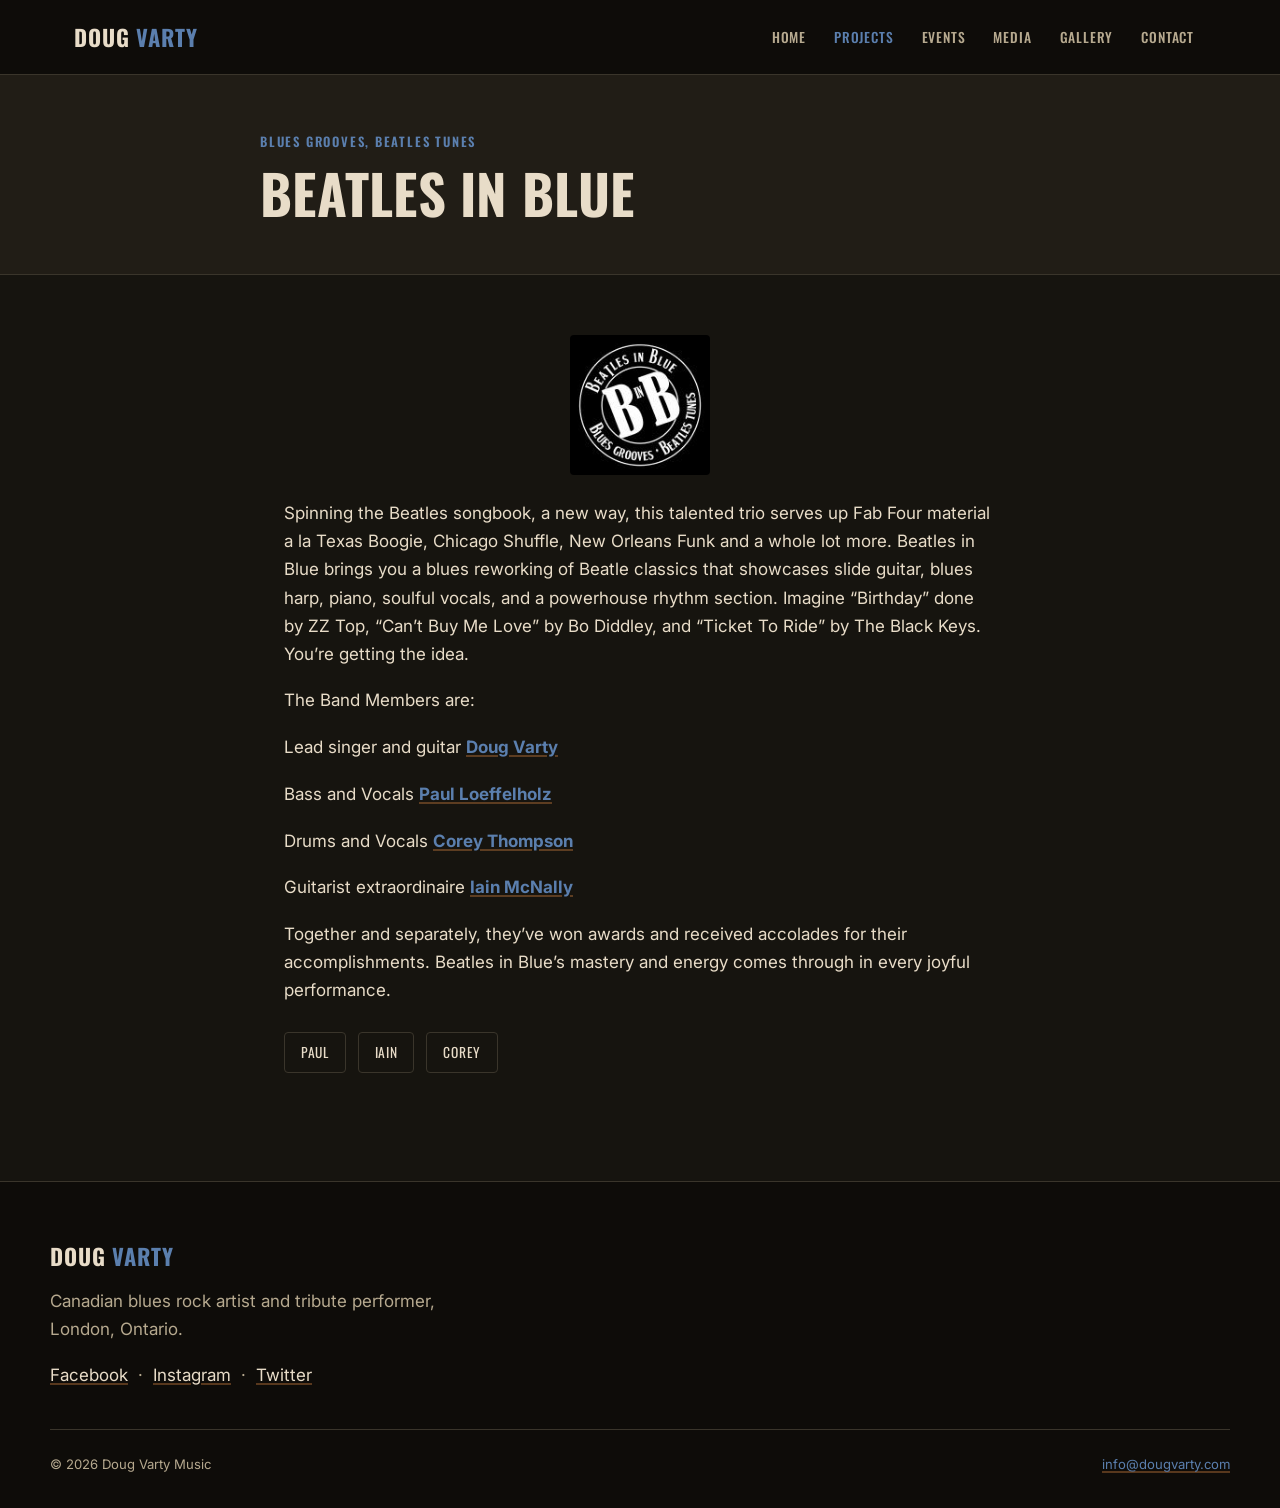
==== beatles-in-blue/index.html @ 25e338f5 "Initial site" ====
<!DOCTYPE html>
<html lang="en">
<head>
<meta charset="UTF-8">
<meta name="viewport" content="width=device-width, initial-scale=1.0">
<title>Beatles in Blue — Doug Varty</title>
<meta name="description" content="A blues reworking of Beatles classics — slide guitar, blues harp, and a powerhouse rhythm section.">
<link rel="stylesheet" href="/css/style.css">

</head>
<body class="theme-bib">
<a class="skip-link" href="#main">Skip to content</a>
<header class="site-header">
  <div class="site-header__inner">
    <a class="wordmark" href="/">Doug <span class="accent">Varty</span></a>
    <button class="nav-toggle" aria-expanded="false" aria-controls="main-nav" onclick="document.getElementById('main-nav').classList.toggle('is-open'); this.setAttribute('aria-expanded', this.getAttribute('aria-expanded')==='true'?'false':'true');">Menu ☰</button>
    <nav class="main-nav" id="main-nav">
      <a href="/" class="">Home</a>
      <a href="/projects/" class="is-active">Projects</a>
      <a href="/events/" class="">Events</a>
      <a href="/media/" class="">Media</a>
      <a href="/gallery/" class="">Gallery</a>
      <a href="/contact/" class="">Contact</a>
    </nav>
  </div>
</header>
<main id="main">

<div class="page-header">
  <div class="page-header__inner">
    <span class="eyebrow">Blues Grooves, Beatles Tunes</span>
    <h1>Beatles in Blue</h1>
  </div>
</div>
<article class="prose">
  <img src="/images/BIB_emblem7.jpg" alt="Beatles in Blue logo" style="max-height:140px;">
  <p>Spinning the Beatles songbook, a new way, this talented trio serves up Fab Four material a la Texas Boogie, Chicago Shuffle, New Orleans Funk and a whole lot more.
Beatles in Blue brings you a blues reworking of Beatle classics that showcases slide guitar, blues harp, piano, soulful vocals, and a powerhouse rhythm section.
Imagine “Birthday” done by ZZ Top, “Can’t Buy Me Love” by Bo Diddley, and “Ticket To Ride” by The Black Keys. You’re getting the idea.</p>
<p>The Band Members are:</p>
<p>Lead singer and guitar <a href="https://dougvarty.com"><strong>Doug Varty</strong></a></p>
<p>Bass and Vocals  <a href="/paul/"><strong>Paul Loeffelholz</strong></a></p>
<p>Drums and Vocals <a href="/corey/"><strong>Corey Thompson</strong></a></p>
<p>Guitarist extraordinaire <a href="/iain/"><strong>Iain McNally</strong></a></p>
<p>Together and separately, they’ve won awards and received accolades for their accomplishments. Beatles in Blue’s mastery and energy comes through in every joyful performance.</p>
  <div class="member-links"><a href="/paul/">Paul</a><a href="/iain/">Iain</a><a href="/corey/">Corey</a></div>
</article>

</main>
<footer class="site-footer">
  <div class="footer__grid">
    <div class="footer__brand">
      <a class="wordmark" href="/">Doug <span class="accent">Varty</span></a>
      <p>Canadian blues rock artist and tribute performer, London, Ontario.</p>
      <p><a href="https://www.facebook.com/DougVartyMusic">Facebook</a> &nbsp;·&nbsp; <a href="https://www.instagram.com/dougvarty/">Instagram</a> &nbsp;·&nbsp; <a href="https://twitter.com/dougvarty">Twitter</a></p>
    </div>
  </div>
  <div class="footer__bottom">
    <span>&copy; 2026 Doug Varty Music</span>
    <span><a href="mailto:info@dougvarty.com">info@dougvarty.com</a></span>
  </div>
</footer>
</body>
</html>
---- css/style.css ----
/* ============================================================
   Doug Varty — design tokens
   Dark, stage-lit, classic blues-rock. Grounded in real high-contrast
   stage photography rather than a generic dark-mode default.
   ============================================================ */

@import url('https://fonts.googleapis.com/css2?family=Oswald:wght@400;500;600;700&family=Inter:ital,wght@0,400;0,500;0,600;1,400&display=swap');

:root {
  --stage:        #16140F;   /* near-black, warm — dim bar/stage floor */
  --stage-deep:   #0E0C09;   /* deepest panels */
  --stage-raised: #211D16;   /* slightly raised surface (cards) */
  --paper:        #E8DCC8;   /* warm off-white text — stage-light spill */
  --muted:        #B6A98F;   /* secondary text */
  --amber:        #C77C3C;   /* spotlight gel — primary accent */
  --amber-deep:   #9E5F28;
  --brick:        #8B1E1E;   /* rare emphasis */
  --hairline:     #3A352B;
  --white:        #FFFFFF;

  /* Beatles in Blue project accent (used only within that page) */
  --bib-navy:     #2B3A52;
  --bib-navy-deep:#1C2738;

  --font-display: 'Oswald', 'Arial Narrow', sans-serif;
  --font-body:    'Inter', -apple-system, sans-serif;

  --max-width: 1180px;
  --radius: 4px;
}

* { box-sizing: border-box; }
html { scroll-behavior: smooth; }

body {
  margin: 0;
  background: var(--stage);
  color: var(--paper);
  font-family: var(--font-body);
  font-size: 17px;
  line-height: 1.65;
  -webkit-font-smoothing: antialiased;
}

img { max-width: 100%; display: block; }

a {
  color: var(--amber);
  text-decoration: underline;
  text-decoration-color: rgba(199, 124, 60, 0.4);
  text-decoration-thickness: 1.5px;
  text-underline-offset: 2px;
}
a:hover { color: #DDA15E; text-decoration-color: currentColor; }

h1, h2, h3, h4 {
  font-family: var(--font-display);
  font-weight: 600;
  text-transform: uppercase;
  letter-spacing: 0.01em;
  line-height: 1.1;
  margin: 0 0 0.5em;
  color: var(--paper);
}
h1 { font-weight: 700; letter-spacing: 0.005em; }

p { margin: 0 0 1.1em; color: var(--paper); }

.container { max-width: var(--max-width); margin: 0 auto; padding: 0 24px; }

.skip-link {
  position: absolute; left: -999px; top: 0;
  background: var(--amber); color: var(--stage); padding: 10px 16px; z-index: 200;
}
.skip-link:focus { left: 12px; top: 12px; }
:focus-visible { outline: 3px solid var(--amber); outline-offset: 2px; }

@media (prefers-reduced-motion: reduce) {
  *, *::before, *::after { animation-duration: 0.001ms !important; transition-duration: 0.001ms !important; }
}

/* ============================================================
   Header / nav
   ============================================================ */

.site-header {
  background: var(--stage-deep);
  border-bottom: 1px solid var(--hairline);
  position: sticky;
  top: 0;
  z-index: 100;
}

.site-header__inner {
  display: flex;
  align-items: center;
  justify-content: space-between;
  padding: 18px 24px;
  max-width: var(--max-width);
  margin: 0 auto;
  gap: 16px;
}

.wordmark {
  font-family: var(--font-display);
  font-weight: 700;
  font-size: 1.4rem;
  text-transform: uppercase;
  letter-spacing: 0.04em;
  color: var(--paper);
  text-decoration: none;
  white-space: nowrap;
}
.wordmark:hover { color: var(--paper); }
.wordmark span.accent { color: var(--amber); }

.main-nav { display: flex; gap: 4px; flex-wrap: wrap; align-items: center; }
.main-nav a {
  font-family: var(--font-display);
  font-weight: 500;
  text-transform: uppercase;
  letter-spacing: 0.06em;
  text-decoration: none;
  color: var(--muted);
  font-size: 0.85rem;
  padding: 8px 12px;
  border-radius: var(--radius);
}
.main-nav a:hover { color: var(--paper); }
.main-nav a.is-active { color: var(--amber); }

.nav-toggle {
  display: none;
  background: none;
  border: 1px solid var(--hairline);
  color: var(--paper);
  border-radius: var(--radius);
  padding: 6px 10px;
  font-size: 1rem;
  cursor: pointer;
}

@media (max-width: 860px) {
  .nav-toggle { display: inline-block; }
  .main-nav { display: none; flex-direction: column; align-items: stretch; width: 100%; padding: 8px 0 4px; }
  .main-nav.is-open { display: flex; }
  .site-header__inner { flex-wrap: wrap; }
}

/* ============================================================
   Hero — spotlight
   ============================================================ */

.hero {
  position: relative;
  min-height: 86vh;
  display: flex;
  align-items: flex-end;
  background: var(--stage-deep);
  overflow: hidden;
  border-bottom: 1px solid var(--hairline);
}

.hero__bg {
  position: absolute;
  inset: 0;
  z-index: 0;
}
.hero__bg img {
  width: 100%; height: 100%; object-fit: cover; object-position: center 20%;
  filter: grayscale(15%) contrast(1.05);
}
.hero__bg::after {
  content: '';
  position: absolute;
  inset: 0;
  background: linear-gradient(180deg, rgba(14,12,9,0.15) 0%, rgba(14,12,9,0.55) 55%, rgba(14,12,9,0.96) 100%);
}

.hero__content {
  position: relative;
  z-index: 1;
  max-width: var(--max-width);
  margin: 0 auto;
  padding: 64px 24px 72px;
  width: 100%;
}

.hero .eyebrow {
  font-family: var(--font-display);
  font-weight: 600;
  text-transform: uppercase;
  letter-spacing: 0.18em;
  font-size: 0.82rem;
  color: var(--amber);
  display: block;
  margin-bottom: 18px;
}

.hero h1 {
  font-size: clamp(3rem, 9vw, 6.5rem);
  margin-bottom: 14px;
  text-shadow: 0 4px 30px rgba(0,0,0,0.6);
}

.hero p.lede {
  font-size: 1.2rem;
  max-width: 560px;
  color: var(--paper);
  margin-bottom: 32px;
}

.hero__cta { display: flex; gap: 14px; flex-wrap: wrap; }

.btn {
  display: inline-block;
  font-family: var(--font-display);
  font-weight: 600;
  text-transform: uppercase;
  letter-spacing: 0.05em;
  font-size: 0.92rem;
  text-decoration: none;
  padding: 14px 28px;
  border-radius: var(--radius);
  border: 1.5px solid var(--amber);
  transition: transform 0.12s ease, background 0.15s ease;
}
.btn:hover { transform: translateY(-2px); }
.btn--primary { background: var(--amber); color: var(--stage); }
.btn--primary:hover { background: #DDA15E; border-color: #DDA15E; }
.btn--ghost { background: transparent; color: var(--paper); border-color: var(--hairline); }
.btn--ghost:hover { border-color: var(--amber); color: var(--amber); }

@media (max-width: 700px) {
  .hero { min-height: 70vh; }
}

/* ============================================================
   Section scaffolding
   ============================================================ */

.section { padding: 72px 24px; }
.section--raised { background: var(--stage-raised); border-top: 1px solid var(--hairline); border-bottom: 1px solid var(--hairline); }

.section__header {
  display: flex; justify-content: space-between; align-items: baseline; flex-wrap: wrap; gap: 12px;
  margin-bottom: 36px; max-width: var(--max-width); margin-left: auto; margin-right: auto;
}
.section__header h2 { font-size: 2rem; margin: 0; }
.section__header .see-all {
  font-family: var(--font-display); font-weight: 500; text-transform: uppercase;
  letter-spacing: 0.05em; font-size: 0.85rem; white-space: nowrap;
}

/* ============================================================
   Project "poster" cards
   ============================================================ */

.poster-grid {
  max-width: var(--max-width); margin: 0 auto;
  display: grid; grid-template-columns: repeat(2, 1fr); gap: 28px;
}
@media (max-width: 760px) { .poster-grid { grid-template-columns: 1fr; } }

.poster-card {
  position: relative;
  background: var(--stage-raised);
  border: 1px solid var(--hairline);
  border-radius: var(--radius);
  overflow: hidden;
  text-decoration: none;
  display: block;
  transition: transform 0.18s ease, border-color 0.18s ease;
}
.poster-card:hover { transform: translateY(-5px); border-color: var(--amber); }

.poster-card__img { aspect-ratio: 4/3; overflow: hidden; background: var(--stage-deep); }
.poster-card__img img { width: 100%; height: 100%; object-fit: cover; }

.poster-card__body { padding: 22px 24px 26px; }
.poster-card__tagline {
  font-family: var(--font-display); font-weight: 500; text-transform: uppercase;
  letter-spacing: 0.08em; font-size: 0.78rem; color: var(--amber); display: block; margin-bottom: 8px;
}
.poster-card__title { font-size: 1.5rem; margin-bottom: 10px; }
.poster-card__blurb { font-size: 0.94rem; color: var(--muted); margin: 0; }

/* Beatles in Blue gets its own navy treatment, scoped to its page only */
.project--bib { --amber: var(--bib-navy); }
.project--bib .poster-card:hover,
body.theme-bib .hero .eyebrow,
body.theme-bib a,
body.theme-bib .btn--primary,
body.theme-bib .main-nav a.is-active { color-scheme: dark; }
body.theme-bib { --amber: #5B7FAE; }
body.theme-bib .hero__bg::after {
  background: linear-gradient(180deg, rgba(28,39,56,0.15) 0%, rgba(28,39,56,0.6) 55%, rgba(14,12,9,0.97) 100%);
}
body.theme-bib .btn--primary { background: #5B7FAE; border-color: #5B7FAE; color: #0E0C09; }
body.theme-bib .btn--primary:hover { background: #7B9BC4; border-color: #7B9BC4; }
body.theme-bib .section--raised { background: #1A2230; border-color: #2B3A52; }

/* ============================================================
   Card grid (bandmates, gallery thumbnails)
   ============================================================ */

.card-grid {
  max-width: var(--max-width); margin: 0 auto;
  display: grid; grid-template-columns: repeat(3, 1fr); gap: 26px;
}
@media (max-width: 920px) { .card-grid { grid-template-columns: repeat(2, 1fr); } }
@media (max-width: 600px) { .card-grid { grid-template-columns: 1fr; } }

.card {
  background: var(--stage-raised);
  border: 1px solid var(--hairline);
  border-radius: var(--radius);
  overflow: hidden;
  text-decoration: none;
  color: var(--paper);
  display: block;
  transition: transform 0.15s ease, border-color 0.15s ease;
}
.card:hover { transform: translateY(-4px); border-color: var(--amber); }
.card__img { aspect-ratio: 1/1; overflow: hidden; background: var(--stage-deep); }
.card__img img { width: 100%; height: 100%; object-fit: cover; }
.card__body { padding: 18px 20px 22px; }
.card__title { font-size: 1.15rem; margin-bottom: 4px; }
.card__role { font-size: 0.85rem; color: var(--muted); font-style: italic; }

/* ============================================================
   Gallery
   ============================================================ */

.gallery-grid {
  max-width: var(--max-width); margin: 0 auto;
  display: grid; grid-template-columns: repeat(4, 1fr); gap: 14px;
}
@media (max-width: 920px) { .gallery-grid { grid-template-columns: repeat(3, 1fr); } }
@media (max-width: 620px) { .gallery-grid { grid-template-columns: repeat(2, 1fr); } }
.gallery-grid figure { margin: 0; aspect-ratio: 1/1; overflow: hidden; border-radius: var(--radius); background: var(--stage-raised); }
.gallery-grid img { width: 100%; height: 100%; object-fit: cover; transition: transform 0.25s ease; }
.gallery-grid a:hover img { transform: scale(1.05); }

/* ============================================================
   Footer
   ============================================================ */

.site-footer { background: var(--stage-deep); padding: 56px 24px 32px; border-top: 1px solid var(--hairline); }
.footer__grid { max-width: var(--max-width); margin: 0 auto; }
.footer__brand p { color: var(--muted); max-width: 420px; margin-top: 12px; }
.footer__brand a { color: var(--paper); }
.footer__bottom {
  max-width: var(--max-width); margin: 40px auto 0; padding-top: 24px;
  border-top: 1px solid var(--hairline); font-size: 0.82rem; color: var(--muted);
  display: flex; justify-content: space-between; flex-wrap: wrap; gap: 8px;
}

/* ============================================================
   Page content (project / page template)
   ============================================================ */

.page-header { background: var(--stage-raised); border-bottom: 1px solid var(--hairline); padding: 56px 24px 44px; }
.page-header__inner { max-width: 760px; margin: 0 auto; }
.page-header .eyebrow {
  font-family: var(--font-display); font-weight: 600; text-transform: uppercase;
  letter-spacing: 0.14em; font-size: 0.8rem; color: var(--amber); display: block; margin-bottom: 10px;
}
.page-header h1 { font-size: clamp(2.2rem, 5vw, 3.4rem); margin-bottom: 8px; }
.page-header .meta { color: var(--muted); font-size: 0.95rem; }

.prose { max-width: 760px; margin: 0 auto; padding: 52px 24px 80px; }
.prose img { border-radius: var(--radius); margin: 8px auto 24px; max-height: 540px; width: auto; max-width: 100%; object-fit: contain; }
.prose figure { margin: 8px 0 28px; }
.prose figcaption { font-size: 0.85rem; color: var(--muted); margin-top: 8px; text-align: center; font-style: italic; }
.prose h2 { margin-top: 1.6em; font-size: 1.5rem; }
.prose h3, .prose h4, .prose h5 { margin-top: 1.4em; font-size: 1.15rem; text-transform: none; letter-spacing: 0; font-family: var(--font-body); font-weight: 700; color: var(--amber); }
.prose ul, .prose ol { padding-left: 1.3em; margin-bottom: 1.1em; }
.prose li { margin-bottom: 0.4em; }
.prose audio { width: 100%; margin: 4px 0 22px; filter: invert(0.9) hue-rotate(180deg); border-radius: var(--radius); }
.prose table { width: 100%; border-collapse: collapse; margin: 1.5em 0; font-size: 0.95rem; }
.prose th, .prose td { border: 1px solid var(--hairline); padding: 10px 14px; text-align: left; }
.prose th { font-family: var(--font-display); text-transform: uppercase; font-size: 0.8rem; letter-spacing: 0.04em; color: var(--amber); }
.prose hr { border: none; border-top: 1px solid var(--hairline); margin: 2.5em 0; }

.empty-note { background: var(--stage-raised); border: 1px dashed var(--hairline); border-radius: var(--radius); padding: 20px; color: var(--muted); font-size: 0.95rem; }

.member-links { display: flex; gap: 12px; flex-wrap: wrap; margin: 28px 0; }
.member-links a {
  font-family: var(--font-display); text-transform: uppercase; letter-spacing: 0.05em; font-size: 0.85rem;
  border: 1px solid var(--hairline); border-radius: var(--radius); padding: 8px 16px; text-decoration: none; color: var(--paper);
}
.member-links a:hover { border-color: var(--amber); color: var(--amber); }
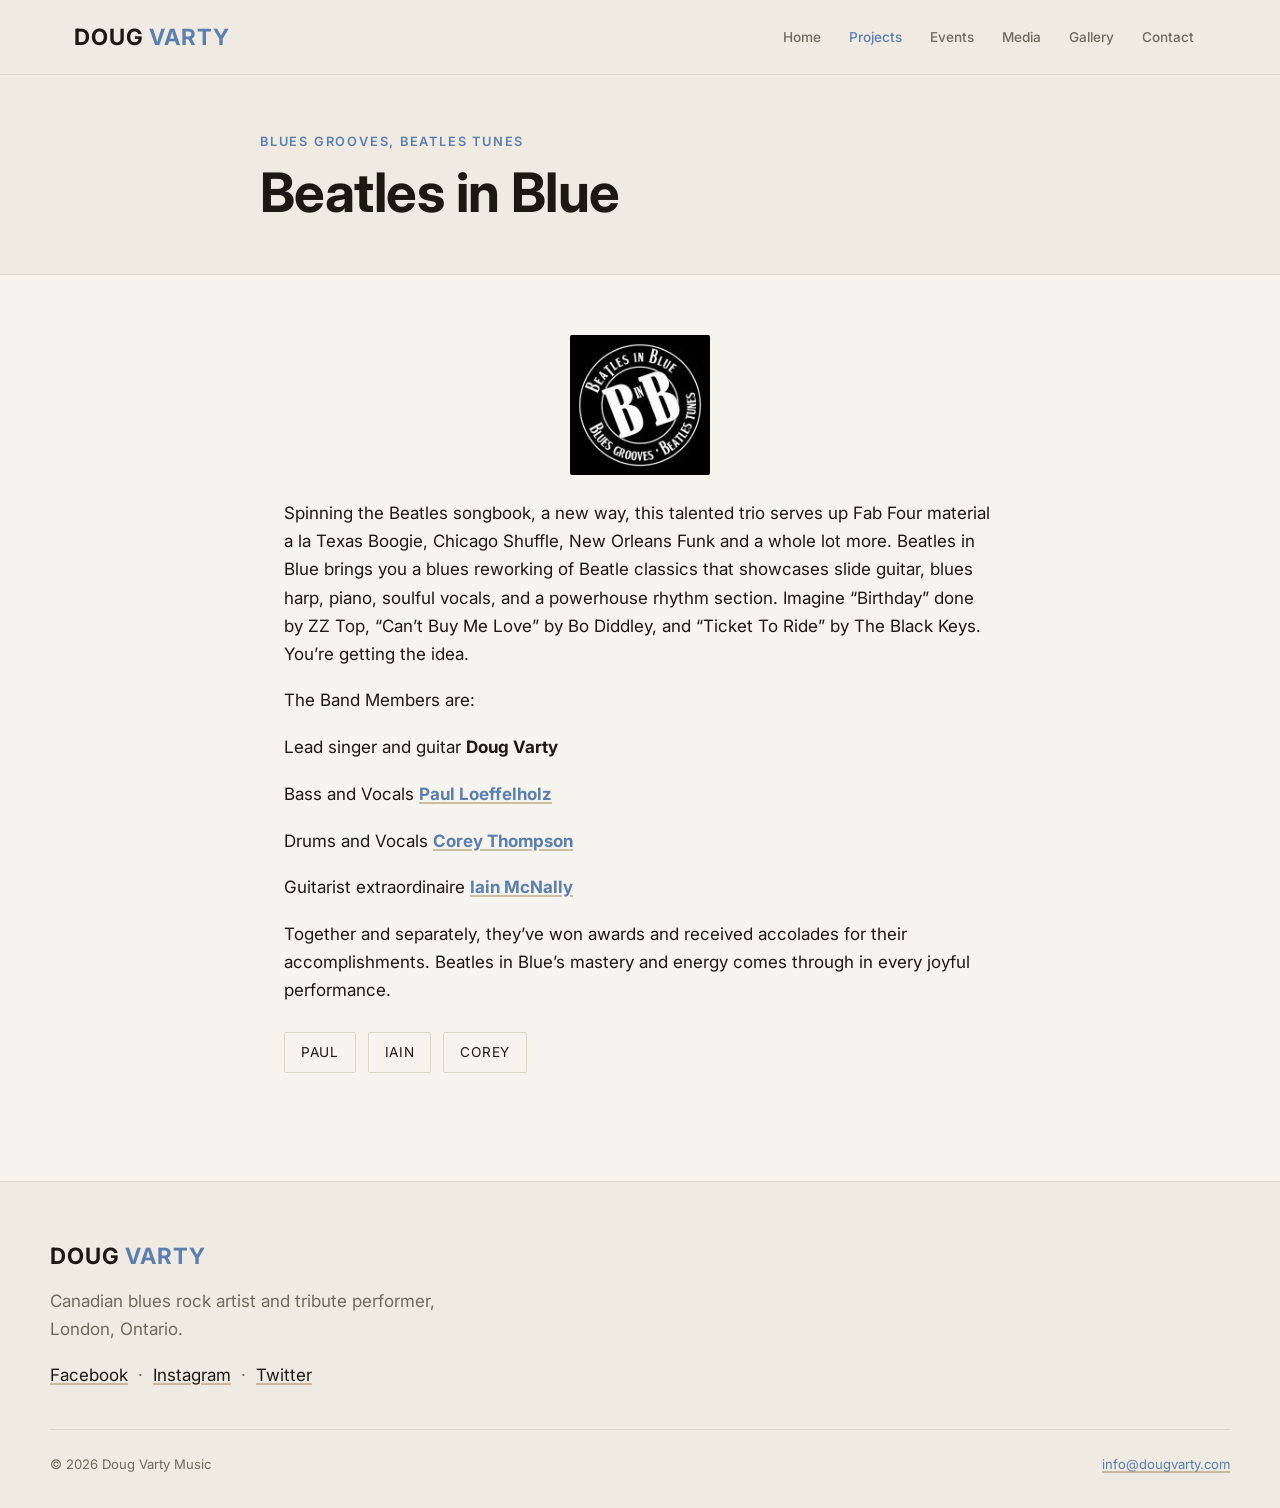
==== commit 4a0eaf50: "Remove dead link and unused image - Beatles in Blue: unlink Doug Varty's name - Forever Young: remov" ====
--- a/beatles-in-blue/index.html
+++ b/beatles-in-blue/index.html
@@ -38,7 +38,7 @@
 Beatles in Blue brings you a blues reworking of Beatle classics that showcases slide guitar, blues harp, piano, soulful vocals, and a powerhouse rhythm section.
 Imagine “Birthday” done by ZZ Top, “Can’t Buy Me Love” by Bo Diddley, and “Ticket To Ride” by The Black Keys. You’re getting the idea.</p>
 <p>The Band Members are:</p>
-<p>Lead singer and guitar <a href="https://dougvarty.com"><strong>Doug Varty</strong></a></p>
+<p>Lead singer and guitar <strong>Doug Varty</strong></p>
 <p>Bass and Vocals  <a href="/paul/"><strong>Paul Loeffelholz</strong></a></p>
 <p>Drums and Vocals <a href="/corey/"><strong>Corey Thompson</strong></a></p>
 <p>Guitarist extraordinaire <a href="/iain/"><strong>Iain McNally</strong></a></p>
--- a/css/style.css
+++ b/css/style.css
@@ -1,32 +1,36 @@
 /* ============================================================
    Doug Varty — design tokens
-   Dark, stage-lit, classic blues-rock. Grounded in real high-contrast
-   stage photography rather than a generic dark-mode default.
-   ============================================================ */
-
-@import url('https://fonts.googleapis.com/css2?family=Oswald:wght@400;500;600;700&family=Inter:ital,wght@0,400;0,500;0,600;1,400&display=swap');
+   Minimal editorial: off-white paper, near-black ink, a single
+   mustard accent. Clean typography over stage photography.
+   ============================================================ */
+
+@import url('https://fonts.googleapis.com/css2?family=Inter:ital,wght@0,400;0,500;0,600;0,700;1,400&display=swap');
 
 :root {
-  --stage:        #16140F;   /* near-black, warm — dim bar/stage floor */
-  --stage-deep:   #0E0C09;   /* deepest panels */
-  --stage-raised: #211D16;   /* slightly raised surface (cards) */
-  --paper:        #E8DCC8;   /* warm off-white text — stage-light spill */
-  --muted:        #B6A98F;   /* secondary text */
-  --amber:        #C77C3C;   /* spotlight gel — primary accent */
-  --amber-deep:   #9E5F28;
+  --stage:        #F6F4EF;   /* off-white page background */
+  --stage-deep:   #EFEBE2;   /* header / footer panels */
+  --stage-raised: #EFEBE2;   /* slightly raised surface (cards) */
+  --paper:        #1B1912;   /* near-black ink */
+  --muted:        #6E6A5C;   /* secondary text */
+  --amber:        #8A6D3B;   /* mustard — primary accent */
+  --amber-deep:   #6E5730;
+  --amber-light:  #A9855A;   /* hover state */
   --brick:        #8B1E1E;   /* rare emphasis */
-  --hairline:     #3A352B;
+  --hairline:     #DCD6C6;
   --white:        #FFFFFF;
+
+  /* Hero text always sits on a dark photo scrim, regardless of theme */
+  --hero-ink:     #F1EAD9;
 
   /* Beatles in Blue project accent (used only within that page) */
   --bib-navy:     #2B3A52;
   --bib-navy-deep:#1C2738;
 
-  --font-display: 'Oswald', 'Arial Narrow', sans-serif;
+  --font-display: 'Inter', -apple-system, sans-serif;
   --font-body:    'Inter', -apple-system, sans-serif;
 
   --max-width: 1180px;
-  --radius: 4px;
+  --radius: 2px;
 }
 
 * { box-sizing: border-box; }
@@ -47,22 +51,21 @@
 a {
   color: var(--amber);
   text-decoration: underline;
-  text-decoration-color: rgba(199, 124, 60, 0.4);
+  text-decoration-color: rgba(138, 109, 59, 0.4);
   text-decoration-thickness: 1.5px;
   text-underline-offset: 2px;
 }
-a:hover { color: #DDA15E; text-decoration-color: currentColor; }
+a:hover { color: var(--amber-light); text-decoration-color: currentColor; }
 
 h1, h2, h3, h4 {
   font-family: var(--font-display);
-  font-weight: 600;
-  text-transform: uppercase;
-  letter-spacing: 0.01em;
+  font-weight: 700;
+  text-transform: none;
+  letter-spacing: -0.01em;
   line-height: 1.1;
   margin: 0 0 0.5em;
   color: var(--paper);
 }
-h1 { font-weight: 700; letter-spacing: 0.005em; }
 
 p { margin: 0 0 1.1em; color: var(--paper); }
 
@@ -118,8 +121,8 @@
 .main-nav a {
   font-family: var(--font-display);
   font-weight: 500;
-  text-transform: uppercase;
-  letter-spacing: 0.06em;
+  text-transform: none;
+  letter-spacing: normal;
   text-decoration: none;
   color: var(--muted);
   font-size: 0.85rem;
@@ -200,13 +203,14 @@
 .hero h1 {
   font-size: clamp(3rem, 9vw, 6.5rem);
   margin-bottom: 14px;
+  color: var(--hero-ink);
   text-shadow: 0 4px 30px rgba(0,0,0,0.6);
 }
 
 .hero p.lede {
   font-size: 1.2rem;
   max-width: 560px;
-  color: var(--paper);
+  color: var(--hero-ink);
   margin-bottom: 32px;
 }
 
@@ -216,8 +220,8 @@
   display: inline-block;
   font-family: var(--font-display);
   font-weight: 600;
-  text-transform: uppercase;
-  letter-spacing: 0.05em;
+  text-transform: none;
+  letter-spacing: normal;
   font-size: 0.92rem;
   text-decoration: none;
   padding: 14px 28px;
@@ -227,12 +231,19 @@
 }
 .btn:hover { transform: translateY(-2px); }
 .btn--primary { background: var(--amber); color: var(--stage); }
-.btn--primary:hover { background: #DDA15E; border-color: #DDA15E; }
+.btn--primary:hover { background: var(--amber-light); border-color: var(--amber-light); }
 .btn--ghost { background: transparent; color: var(--paper); border-color: var(--hairline); }
 .btn--ghost:hover { border-color: var(--amber); color: var(--amber); }
+.hero .btn--ghost { color: var(--hero-ink); border-color: rgba(241,234,217,0.35); }
+.hero .btn--ghost:hover { border-color: var(--amber); color: var(--amber); }
 
 @media (max-width: 700px) {
   .hero { min-height: 70vh; }
+}
+
+.hero--page { min-height: 48vh; }
+@media (max-width: 700px) {
+  .hero--page { min-height: 38vh; }
 }
 
 /* ============================================================
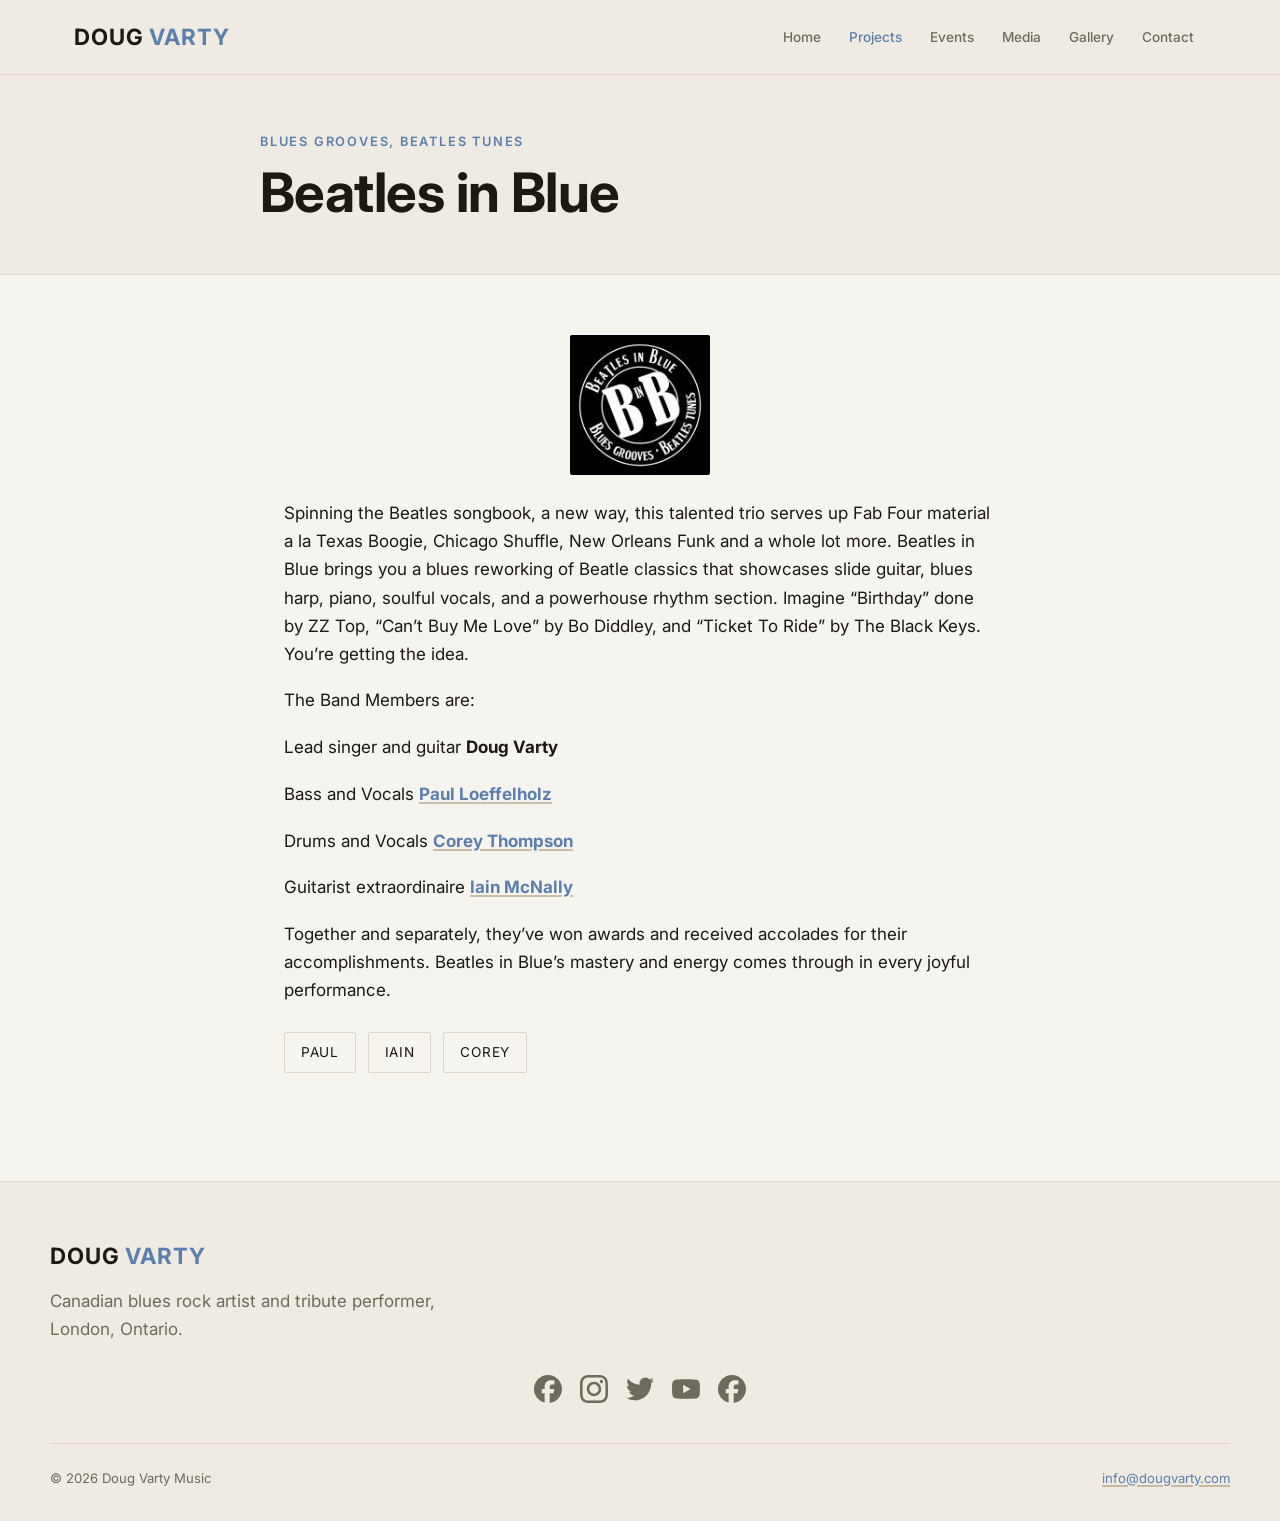
==== commit eb1bc695: "Redesign contact page and add social icons to every footer - Contact page: replace dead form remnant" ====
--- a/beatles-in-blue/index.html
+++ b/beatles-in-blue/index.html
@@ -52,8 +52,14 @@
     <div class="footer__brand">
       <a class="wordmark" href="/">Doug <span class="accent">Varty</span></a>
       <p>Canadian blues rock artist and tribute performer, London, Ontario.</p>
-      <p><a href="https://www.facebook.com/DougVartyMusic">Facebook</a> &nbsp;·&nbsp; <a href="https://www.instagram.com/dougvarty/">Instagram</a> &nbsp;·&nbsp; <a href="https://twitter.com/dougvarty">Twitter</a></p>
     </div>
+  </div>
+  <div class="social-icons social-icons--footer">
+    <a href="https://www.facebook.com/DougVartyMusic" target="_blank" rel="noopener" aria-label="Facebook"><svg viewBox="0 0 24 24" fill="currentColor" aria-hidden="true"><path d="M9.101 23.691v-7.98H6.627v-3.667h2.474v-1.58c0-4.085 1.848-5.978 5.858-5.978.401 0 .955.042 1.468.103a8.68 8.68 0 0 1 1.141.195v3.325a8.623 8.623 0 0 0-.653-.036 26.805 26.805 0 0 0-.733-.009c-.707 0-1.259.096-1.675.309a1.686 1.686 0 0 0-.679.622c-.258.42-.374.995-.374 1.752v1.297h3.919l-.386 2.103-.287 1.564h-3.246v8.245C19.396 23.238 24 18.179 24 12.044c0-6.627-5.373-12-12-12s-12 5.373-12 12c0 5.628 3.874 10.35 9.101 11.647Z"/></svg></a>
+    <a href="https://www.instagram.com/dougvarty/" target="_blank" rel="noopener" aria-label="Instagram"><svg viewBox="0 0 24 24" fill="currentColor" aria-hidden="true"><path d="M7.0301.084c-1.2768.0602-2.1487.264-2.911.5634-.7888.3075-1.4575.72-2.1228 1.3877-.6652.6677-1.075 1.3368-1.3802 2.127-.2954.7638-.4956 1.6365-.552 2.914-.0564 1.2775-.0689 1.6882-.0626 4.947.0062 3.2586.0206 3.6671.0825 4.9473.061 1.2765.264 2.1482.5635 2.9107.308.7889.72 1.4573 1.388 2.1228.6679.6655 1.3365 1.0743 2.1285 1.38.7632.295 1.6361.4961 2.9134.552 1.2773.056 1.6884.069 4.9462.0627 3.2578-.0062 3.668-.0207 4.9478-.0814 1.28-.0607 2.147-.2652 2.9098-.5633.7889-.3086 1.4578-.72 2.1228-1.3881.665-.6682 1.0745-1.3378 1.3795-2.1284.2957-.7632.4966-1.636.552-2.9124.056-1.2809.0692-1.6898.063-4.948-.0063-3.2583-.021-3.6668-.0817-4.9465-.0607-1.2797-.264-2.1487-.5633-2.9117-.3084-.7889-.72-1.4568-1.3876-2.1228C21.2982 1.33 20.628.9208 19.8378.6165 19.074.321 18.2017.1197 16.9244.0645 15.6471.0093 15.236-.005 11.977.0014 8.718.0076 8.31.0215 7.0301.0839m.1402 21.6932c-1.17-.0509-1.8053-.2453-2.2287-.408-.5606-.216-.96-.4771-1.3819-.895-.422-.4178-.6811-.8186-.9-1.378-.1644-.4234-.3624-1.058-.4171-2.228-.0595-1.2645-.072-1.6442-.079-4.848-.007-3.2037.0053-3.583.0607-4.848.05-1.169.2456-1.805.408-2.2282.216-.5613.4762-.96.895-1.3816.4188-.4217.8184-.6814 1.3783-.9003.423-.1651 1.0575-.3614 2.227-.4171 1.2655-.06 1.6447-.072 4.848-.079 3.2033-.007 3.5835.005 4.8495.0608 1.169.0508 1.8053.2445 2.228.408.5608.216.96.4754 1.3816.895.4217.4194.6816.8176.9005 1.3787.1653.4217.3617 1.056.4169 2.2263.0602 1.2655.0739 1.645.0796 4.848.0058 3.203-.0055 3.5834-.061 4.848-.051 1.17-.245 1.8055-.408 2.2294-.216.5604-.4763.96-.8954 1.3814-.419.4215-.8181.6811-1.3783.9-.4224.1649-1.0577.3617-2.2262.4174-1.2656.0595-1.6448.072-4.8493.079-3.2045.007-3.5825-.006-4.848-.0608M16.953 5.5864A1.44 1.44 0 1 0 18.39 4.144a1.44 1.44 0 0 0-1.437 1.4424M5.8385 12.012c.0067 3.4032 2.7706 6.1557 6.173 6.1493 3.4026-.0065 6.157-2.7701 6.1506-6.1733-.0065-3.4032-2.771-6.1565-6.174-6.1498-3.403.0067-6.156 2.771-6.1496 6.1738M8 12.0077a4 4 0 1 1 4.008 3.9921A3.9996 3.9996 0 0 1 8 12.0077"/></svg></a>
+    <a href="https://twitter.com/dougvarty" target="_blank" rel="noopener" aria-label="Twitter"><svg viewBox="0 0 24 24" fill="currentColor" aria-hidden="true"><path d="M21.543 7.104c.015.211.015.423.015.636 0 6.507-4.954 14.01-14.01 14.01v-.003A13.94 13.94 0 0 1 0 19.539a9.88 9.88 0 0 0 7.287-2.041 4.93 4.93 0 0 1-4.6-3.42 4.916 4.916 0 0 0 2.223-.084A4.926 4.926 0 0 1 .96 9.167v-.062a4.887 4.887 0 0 0 2.235.616A4.928 4.928 0 0 1 1.67 3.148 13.98 13.98 0 0 0 11.82 8.292a4.929 4.929 0 0 1 8.39-4.49 9.868 9.868 0 0 0 3.128-1.196 4.941 4.941 0 0 1-2.165 2.724A9.828 9.828 0 0 0 24 4.555a10.019 10.019 0 0 1-2.457 2.549z"/></svg></a>
+    <a href="https://www.youtube.com/c/DougVarty" target="_blank" rel="noopener" aria-label="YouTube"><svg viewBox="0 0 24 24" fill="currentColor" aria-hidden="true"><path d="M23.498 6.186a3.016 3.016 0 0 0-2.122-2.136C19.505 3.545 12 3.545 12 3.545s-7.505 0-9.377.505A3.017 3.017 0 0 0 .502 6.186C0 8.07 0 12 0 12s0 3.93.502 5.814a3.016 3.016 0 0 0 2.122 2.136c1.871.505 9.376.505 9.376.505s7.505 0 9.377-.505a3.015 3.015 0 0 0 2.122-2.136C24 15.93 24 12 24 12s0-3.93-.502-5.814zM9.545 15.568V8.432L15.818 12l-6.273 3.568z"/></svg></a>
+    <a href="https://www.facebook.com/BeatlesinBlue" target="_blank" rel="noopener" aria-label="Beatles in Blue on Facebook"><svg viewBox="0 0 24 24" fill="currentColor" aria-hidden="true"><path d="M9.101 23.691v-7.98H6.627v-3.667h2.474v-1.58c0-4.085 1.848-5.978 5.858-5.978.401 0 .955.042 1.468.103a8.68 8.68 0 0 1 1.141.195v3.325a8.623 8.623 0 0 0-.653-.036 26.805 26.805 0 0 0-.733-.009c-.707 0-1.259.096-1.675.309a1.686 1.686 0 0 0-.679.622c-.258.42-.374.995-.374 1.752v1.297h3.919l-.386 2.103-.287 1.564h-3.246v8.245C19.396 23.238 24 18.179 24 12.044c0-6.627-5.373-12-12-12s-12 5.373-12 12c0 5.628 3.874 10.35 9.101 11.647Z"/></svg></a>
   </div>
   <div class="footer__bottom">
     <span>&copy; 2026 Doug Varty Music</span>
--- a/css/style.css
+++ b/css/style.css
@@ -381,6 +381,7 @@
 .page-header .meta { color: var(--muted); font-size: 0.95rem; }
 
 .prose { max-width: 760px; margin: 0 auto; padding: 52px 24px 80px; }
+.prose--wide { max-width: 980px; }
 .prose img { border-radius: var(--radius); margin: 8px auto 24px; max-height: 540px; width: auto; max-width: 100%; object-fit: contain; }
 .prose figure { margin: 8px 0 28px; }
 .prose figcaption { font-size: 0.85rem; color: var(--muted); margin-top: 8px; text-align: center; font-style: italic; }
@@ -402,3 +403,21 @@
   border: 1px solid var(--hairline); border-radius: var(--radius); padding: 8px 16px; text-decoration: none; color: var(--paper);
 }
 .member-links a:hover { border-color: var(--amber); color: var(--amber); }
+
+.social-icons { display: flex; flex-direction: row; gap: 18px; align-items: center; margin: 24px 0; }
+.social-icons a { display: inline-flex; color: var(--muted); text-decoration: none; }
+.social-icons a:hover { color: var(--amber); }
+.social-icons svg { width: 50px; height: 50px; }
+
+.social-icons--footer { justify-content: center; margin: 32px auto 0; }
+.social-icons--footer svg { width: 28px; height: 28px; }
+
+.contact-lede {
+  font-family: var(--font-display);
+  font-weight: 700;
+  letter-spacing: -0.01em;
+  line-height: 1.1;
+  font-size: 25.5px;
+  margin: 0 0 0.5em;
+  color: var(--paper);
+}
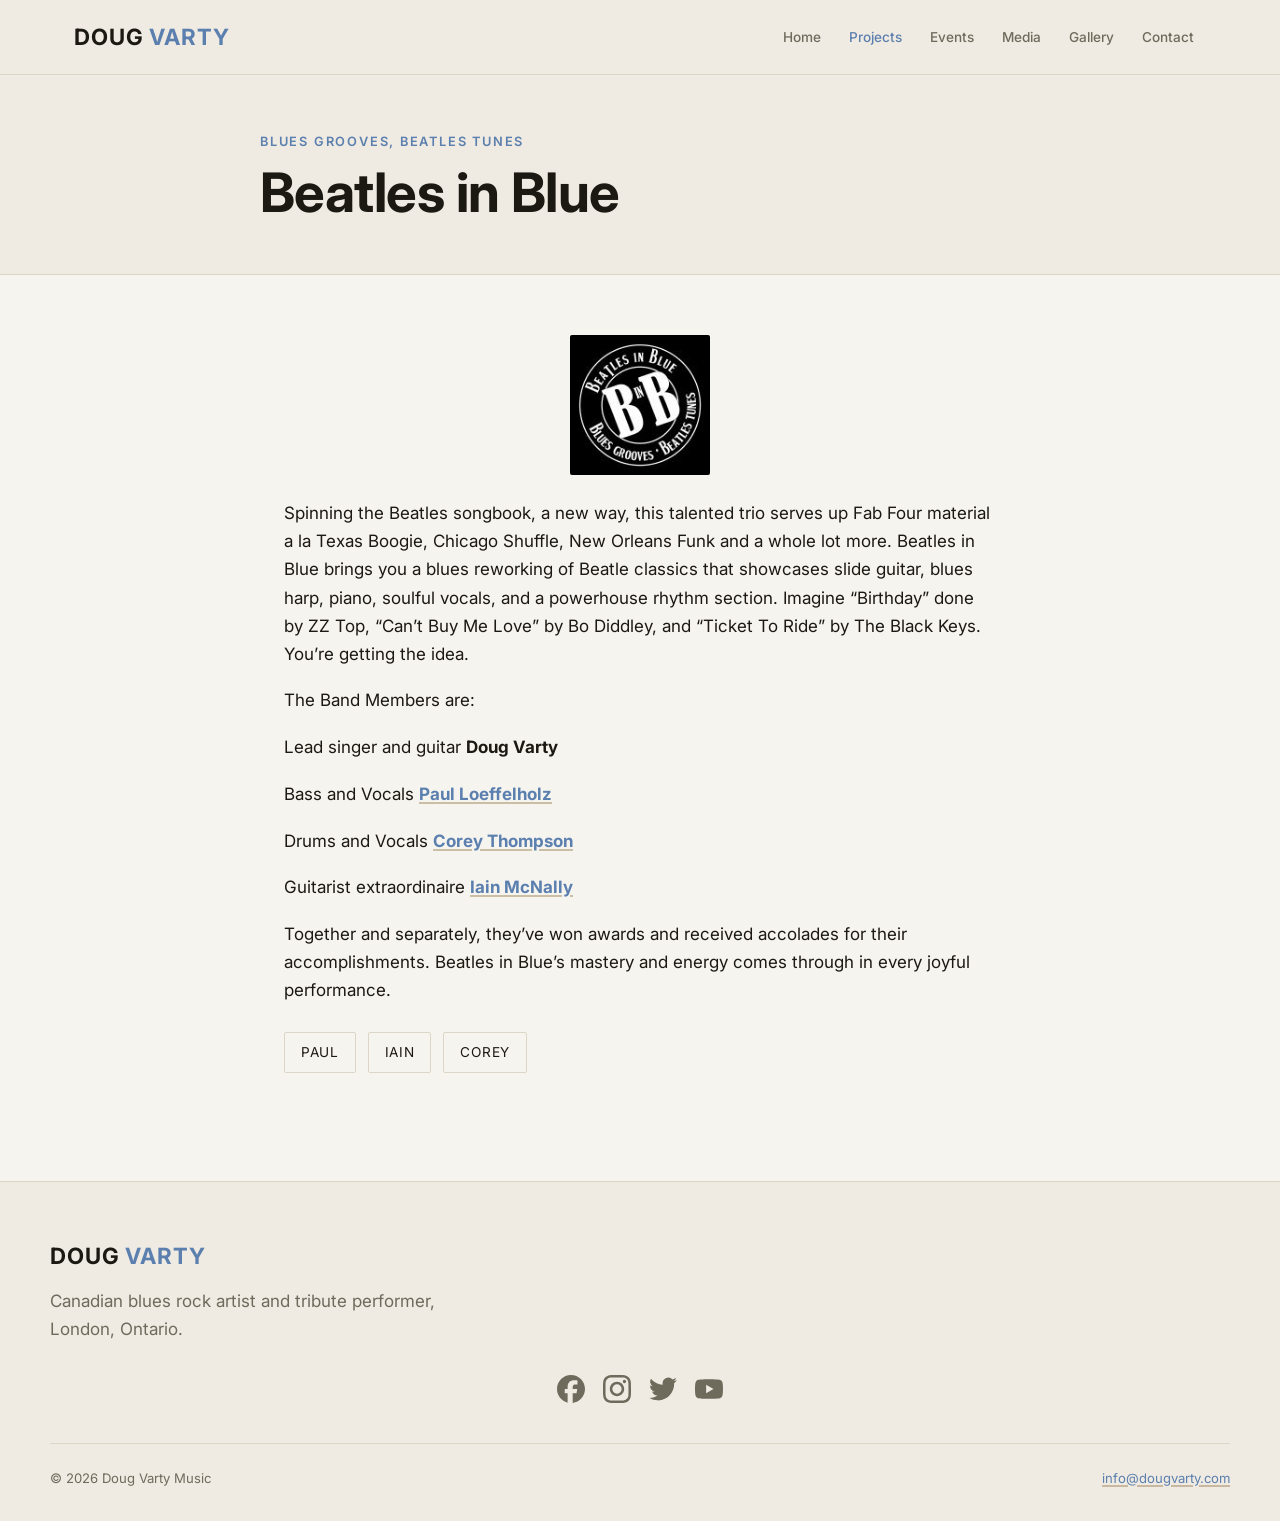
==== commit 1e0c6699: "Remove duplicate Facebook icon from all pages Keep the Doug Varty Music Facebook icon and drop the B" ====
--- a/beatles-in-blue/index.html
+++ b/beatles-in-blue/index.html
@@ -59,7 +59,6 @@
     <a href="https://www.instagram.com/dougvarty/" target="_blank" rel="noopener" aria-label="Instagram"><svg viewBox="0 0 24 24" fill="currentColor" aria-hidden="true"><path d="M7.0301.084c-1.2768.0602-2.1487.264-2.911.5634-.7888.3075-1.4575.72-2.1228 1.3877-.6652.6677-1.075 1.3368-1.3802 2.127-.2954.7638-.4956 1.6365-.552 2.914-.0564 1.2775-.0689 1.6882-.0626 4.947.0062 3.2586.0206 3.6671.0825 4.9473.061 1.2765.264 2.1482.5635 2.9107.308.7889.72 1.4573 1.388 2.1228.6679.6655 1.3365 1.0743 2.1285 1.38.7632.295 1.6361.4961 2.9134.552 1.2773.056 1.6884.069 4.9462.0627 3.2578-.0062 3.668-.0207 4.9478-.0814 1.28-.0607 2.147-.2652 2.9098-.5633.7889-.3086 1.4578-.72 2.1228-1.3881.665-.6682 1.0745-1.3378 1.3795-2.1284.2957-.7632.4966-1.636.552-2.9124.056-1.2809.0692-1.6898.063-4.948-.0063-3.2583-.021-3.6668-.0817-4.9465-.0607-1.2797-.264-2.1487-.5633-2.9117-.3084-.7889-.72-1.4568-1.3876-2.1228C21.2982 1.33 20.628.9208 19.8378.6165 19.074.321 18.2017.1197 16.9244.0645 15.6471.0093 15.236-.005 11.977.0014 8.718.0076 8.31.0215 7.0301.0839m.1402 21.6932c-1.17-.0509-1.8053-.2453-2.2287-.408-.5606-.216-.96-.4771-1.3819-.895-.422-.4178-.6811-.8186-.9-1.378-.1644-.4234-.3624-1.058-.4171-2.228-.0595-1.2645-.072-1.6442-.079-4.848-.007-3.2037.0053-3.583.0607-4.848.05-1.169.2456-1.805.408-2.2282.216-.5613.4762-.96.895-1.3816.4188-.4217.8184-.6814 1.3783-.9003.423-.1651 1.0575-.3614 2.227-.4171 1.2655-.06 1.6447-.072 4.848-.079 3.2033-.007 3.5835.005 4.8495.0608 1.169.0508 1.8053.2445 2.228.408.5608.216.96.4754 1.3816.895.4217.4194.6816.8176.9005 1.3787.1653.4217.3617 1.056.4169 2.2263.0602 1.2655.0739 1.645.0796 4.848.0058 3.203-.0055 3.5834-.061 4.848-.051 1.17-.245 1.8055-.408 2.2294-.216.5604-.4763.96-.8954 1.3814-.419.4215-.8181.6811-1.3783.9-.4224.1649-1.0577.3617-2.2262.4174-1.2656.0595-1.6448.072-4.8493.079-3.2045.007-3.5825-.006-4.848-.0608M16.953 5.5864A1.44 1.44 0 1 0 18.39 4.144a1.44 1.44 0 0 0-1.437 1.4424M5.8385 12.012c.0067 3.4032 2.7706 6.1557 6.173 6.1493 3.4026-.0065 6.157-2.7701 6.1506-6.1733-.0065-3.4032-2.771-6.1565-6.174-6.1498-3.403.0067-6.156 2.771-6.1496 6.1738M8 12.0077a4 4 0 1 1 4.008 3.9921A3.9996 3.9996 0 0 1 8 12.0077"/></svg></a>
     <a href="https://twitter.com/dougvarty" target="_blank" rel="noopener" aria-label="Twitter"><svg viewBox="0 0 24 24" fill="currentColor" aria-hidden="true"><path d="M21.543 7.104c.015.211.015.423.015.636 0 6.507-4.954 14.01-14.01 14.01v-.003A13.94 13.94 0 0 1 0 19.539a9.88 9.88 0 0 0 7.287-2.041 4.93 4.93 0 0 1-4.6-3.42 4.916 4.916 0 0 0 2.223-.084A4.926 4.926 0 0 1 .96 9.167v-.062a4.887 4.887 0 0 0 2.235.616A4.928 4.928 0 0 1 1.67 3.148 13.98 13.98 0 0 0 11.82 8.292a4.929 4.929 0 0 1 8.39-4.49 9.868 9.868 0 0 0 3.128-1.196 4.941 4.941 0 0 1-2.165 2.724A9.828 9.828 0 0 0 24 4.555a10.019 10.019 0 0 1-2.457 2.549z"/></svg></a>
     <a href="https://www.youtube.com/c/DougVarty" target="_blank" rel="noopener" aria-label="YouTube"><svg viewBox="0 0 24 24" fill="currentColor" aria-hidden="true"><path d="M23.498 6.186a3.016 3.016 0 0 0-2.122-2.136C19.505 3.545 12 3.545 12 3.545s-7.505 0-9.377.505A3.017 3.017 0 0 0 .502 6.186C0 8.07 0 12 0 12s0 3.93.502 5.814a3.016 3.016 0 0 0 2.122 2.136c1.871.505 9.376.505 9.376.505s7.505 0 9.377-.505a3.015 3.015 0 0 0 2.122-2.136C24 15.93 24 12 24 12s0-3.93-.502-5.814zM9.545 15.568V8.432L15.818 12l-6.273 3.568z"/></svg></a>
-    <a href="https://www.facebook.com/BeatlesinBlue" target="_blank" rel="noopener" aria-label="Beatles in Blue on Facebook"><svg viewBox="0 0 24 24" fill="currentColor" aria-hidden="true"><path d="M9.101 23.691v-7.98H6.627v-3.667h2.474v-1.58c0-4.085 1.848-5.978 5.858-5.978.401 0 .955.042 1.468.103a8.68 8.68 0 0 1 1.141.195v3.325a8.623 8.623 0 0 0-.653-.036 26.805 26.805 0 0 0-.733-.009c-.707 0-1.259.096-1.675.309a1.686 1.686 0 0 0-.679.622c-.258.42-.374.995-.374 1.752v1.297h3.919l-.386 2.103-.287 1.564h-3.246v8.245C19.396 23.238 24 18.179 24 12.044c0-6.627-5.373-12-12-12s-12 5.373-12 12c0 5.628 3.874 10.35 9.101 11.647Z"/></svg></a>
   </div>
   <div class="footer__bottom">
     <span>&copy; 2026 Doug Varty Music</span>
--- a/css/style.css
+++ b/css/style.css
@@ -353,6 +353,32 @@
 .gallery-grid img { width: 100%; height: 100%; object-fit: cover; transition: transform 0.25s ease; }
 .gallery-grid a:hover img { transform: scale(1.05); }
 
+/* Photo pop-up (gallery) */
+.lightbox {
+  border: 0; padding: 0; margin: 0;
+  width: 100vw; height: 100vh; max-width: none; max-height: none;
+  background: rgba(14, 12, 9, 0.92);
+}
+.lightbox[open] { display: flex; align-items: center; justify-content: center; }
+body:has(.lightbox[open]) { overflow: hidden; }
+.lightbox::backdrop { background: rgba(14, 12, 9, 0.92); }
+.lightbox__img { max-width: 88vw; max-height: 88vh; width: auto; height: auto; object-fit: contain; box-shadow: 0 10px 40px rgba(0,0,0,0.5); }
+.lightbox__btn {
+  position: absolute; background: rgba(0,0,0,0.45); color: #F1EAD9; border: 0; border-radius: 50%;
+  width: 48px; height: 48px; font-size: 2rem; line-height: 1; cursor: pointer;
+  display: flex; align-items: center; justify-content: center;
+}
+.lightbox__btn:hover { background: var(--amber); }
+.lightbox__close { top: 18px; right: 18px; }
+.lightbox__nav { top: 50%; transform: translateY(-50%); }
+.lightbox__nav--prev { left: 18px; }
+.lightbox__nav--next { right: 18px; }
+@media (max-width: 600px) {
+  .lightbox__img { max-width: 96vw; }
+  .lightbox__nav--prev { left: 6px; }
+  .lightbox__nav--next { right: 6px; }
+}
+
 /* ============================================================
    Footer
    ============================================================ */
@@ -382,6 +408,18 @@
 
 .prose { max-width: 760px; margin: 0 auto; padding: 52px 24px 80px; }
 .prose--wide { max-width: 980px; }
+
+/* Small image beside a block of text */
+.feature { display: flex; gap: 32px; align-items: flex-start; }
+.feature__text { flex: 1; min-width: 0; }
+.feature__text > :first-child { margin-top: 0; }
+.feature__text > :last-child { margin-bottom: 0; }
+.heading-sub { display: block; font-style: italic; font-size: 0.7em; margin-top: 0.3em; }
+.prose .feature__logo { width: 338px; height: auto; margin: 0; flex-shrink: 0; }
+@media (max-width: 600px) {
+  .feature { flex-direction: column; align-items: flex-start; }
+  .prose .feature__logo { width: 270px; max-width: 100%; }
+}
 .prose img { border-radius: var(--radius); margin: 8px auto 24px; max-height: 540px; width: auto; max-width: 100%; object-fit: contain; }
 .prose figure { margin: 8px 0 28px; }
 .prose figcaption { font-size: 0.85rem; color: var(--muted); margin-top: 8px; text-align: center; font-style: italic; }
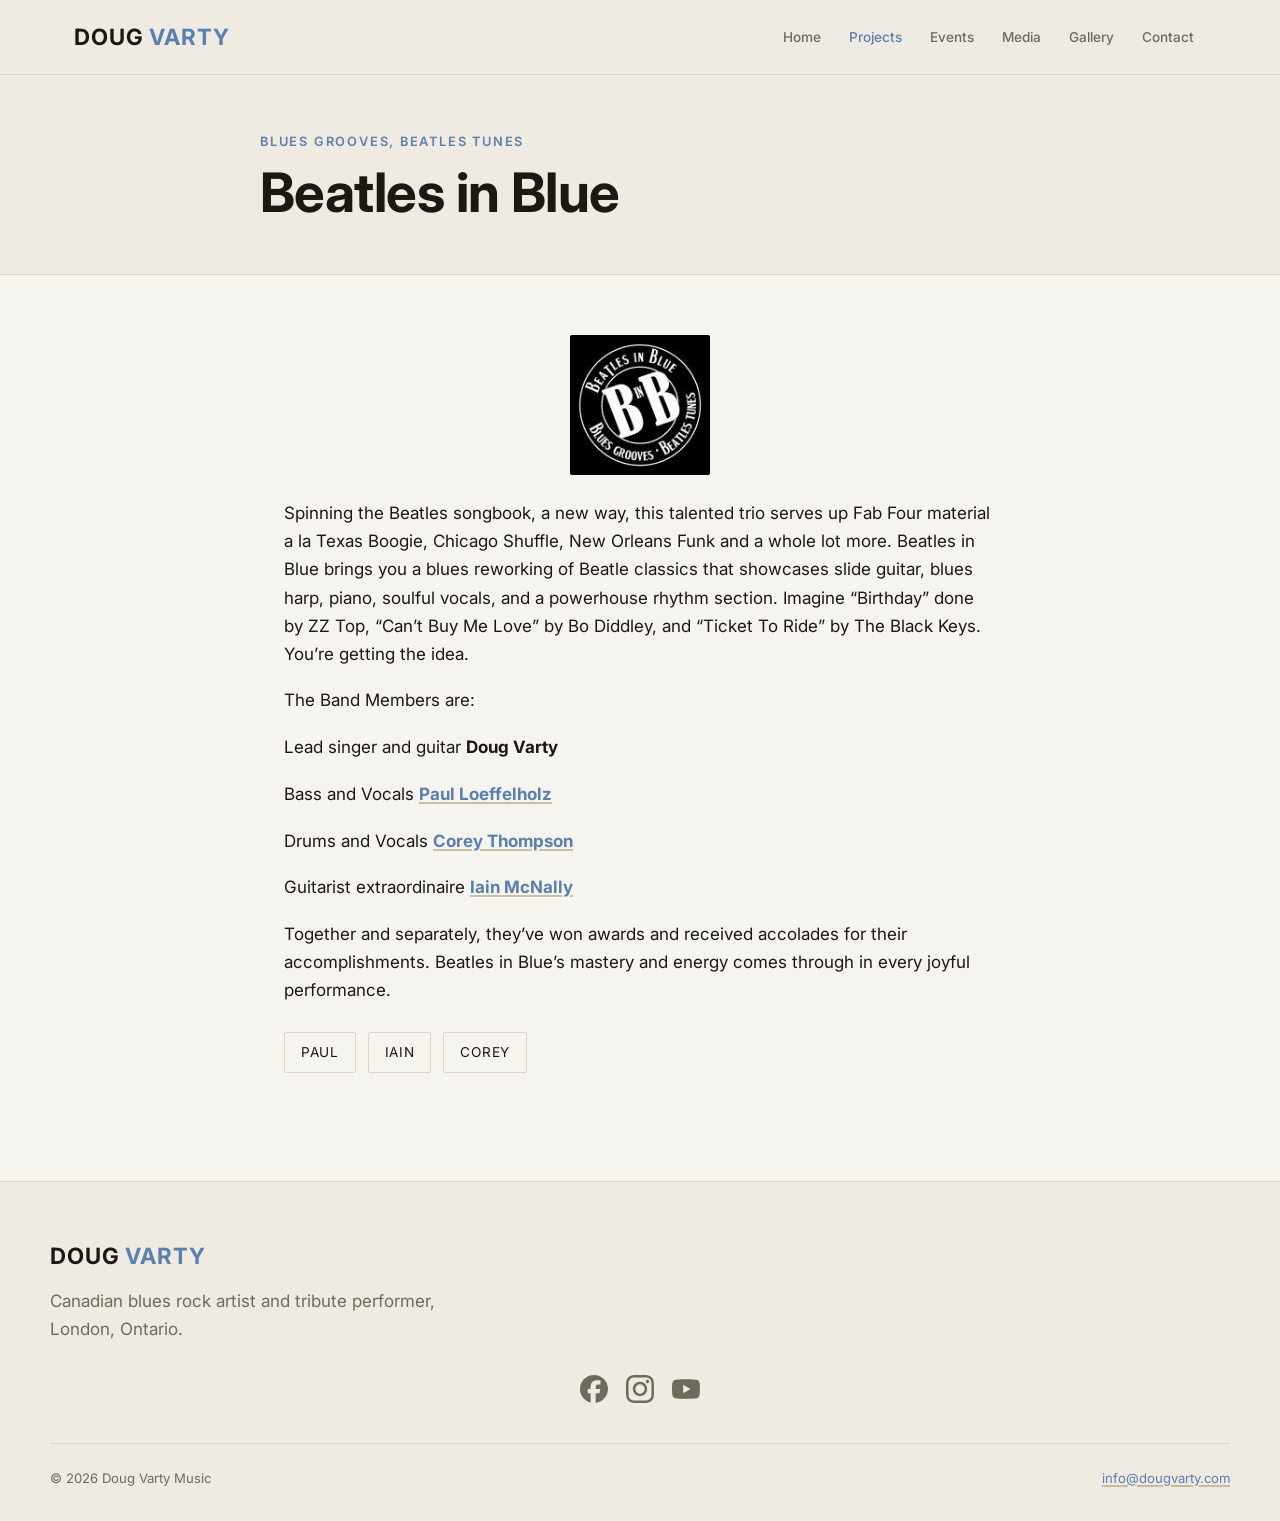
==== commit 231e7f64: "Remove Twitter (X) link and icon from all pages Co-Authored-By: Claude Sonnet 5.5 <noreply@anthropic" ====
--- a/beatles-in-blue/index.html
+++ b/beatles-in-blue/index.html
@@ -57,7 +57,6 @@
   <div class="social-icons social-icons--footer">
     <a href="https://www.facebook.com/DougVartyMusic" target="_blank" rel="noopener" aria-label="Facebook"><svg viewBox="0 0 24 24" fill="currentColor" aria-hidden="true"><path d="M9.101 23.691v-7.98H6.627v-3.667h2.474v-1.58c0-4.085 1.848-5.978 5.858-5.978.401 0 .955.042 1.468.103a8.68 8.68 0 0 1 1.141.195v3.325a8.623 8.623 0 0 0-.653-.036 26.805 26.805 0 0 0-.733-.009c-.707 0-1.259.096-1.675.309a1.686 1.686 0 0 0-.679.622c-.258.42-.374.995-.374 1.752v1.297h3.919l-.386 2.103-.287 1.564h-3.246v8.245C19.396 23.238 24 18.179 24 12.044c0-6.627-5.373-12-12-12s-12 5.373-12 12c0 5.628 3.874 10.35 9.101 11.647Z"/></svg></a>
     <a href="https://www.instagram.com/dougvarty/" target="_blank" rel="noopener" aria-label="Instagram"><svg viewBox="0 0 24 24" fill="currentColor" aria-hidden="true"><path d="M7.0301.084c-1.2768.0602-2.1487.264-2.911.5634-.7888.3075-1.4575.72-2.1228 1.3877-.6652.6677-1.075 1.3368-1.3802 2.127-.2954.7638-.4956 1.6365-.552 2.914-.0564 1.2775-.0689 1.6882-.0626 4.947.0062 3.2586.0206 3.6671.0825 4.9473.061 1.2765.264 2.1482.5635 2.9107.308.7889.72 1.4573 1.388 2.1228.6679.6655 1.3365 1.0743 2.1285 1.38.7632.295 1.6361.4961 2.9134.552 1.2773.056 1.6884.069 4.9462.0627 3.2578-.0062 3.668-.0207 4.9478-.0814 1.28-.0607 2.147-.2652 2.9098-.5633.7889-.3086 1.4578-.72 2.1228-1.3881.665-.6682 1.0745-1.3378 1.3795-2.1284.2957-.7632.4966-1.636.552-2.9124.056-1.2809.0692-1.6898.063-4.948-.0063-3.2583-.021-3.6668-.0817-4.9465-.0607-1.2797-.264-2.1487-.5633-2.9117-.3084-.7889-.72-1.4568-1.3876-2.1228C21.2982 1.33 20.628.9208 19.8378.6165 19.074.321 18.2017.1197 16.9244.0645 15.6471.0093 15.236-.005 11.977.0014 8.718.0076 8.31.0215 7.0301.0839m.1402 21.6932c-1.17-.0509-1.8053-.2453-2.2287-.408-.5606-.216-.96-.4771-1.3819-.895-.422-.4178-.6811-.8186-.9-1.378-.1644-.4234-.3624-1.058-.4171-2.228-.0595-1.2645-.072-1.6442-.079-4.848-.007-3.2037.0053-3.583.0607-4.848.05-1.169.2456-1.805.408-2.2282.216-.5613.4762-.96.895-1.3816.4188-.4217.8184-.6814 1.3783-.9003.423-.1651 1.0575-.3614 2.227-.4171 1.2655-.06 1.6447-.072 4.848-.079 3.2033-.007 3.5835.005 4.8495.0608 1.169.0508 1.8053.2445 2.228.408.5608.216.96.4754 1.3816.895.4217.4194.6816.8176.9005 1.3787.1653.4217.3617 1.056.4169 2.2263.0602 1.2655.0739 1.645.0796 4.848.0058 3.203-.0055 3.5834-.061 4.848-.051 1.17-.245 1.8055-.408 2.2294-.216.5604-.4763.96-.8954 1.3814-.419.4215-.8181.6811-1.3783.9-.4224.1649-1.0577.3617-2.2262.4174-1.2656.0595-1.6448.072-4.8493.079-3.2045.007-3.5825-.006-4.848-.0608M16.953 5.5864A1.44 1.44 0 1 0 18.39 4.144a1.44 1.44 0 0 0-1.437 1.4424M5.8385 12.012c.0067 3.4032 2.7706 6.1557 6.173 6.1493 3.4026-.0065 6.157-2.7701 6.1506-6.1733-.0065-3.4032-2.771-6.1565-6.174-6.1498-3.403.0067-6.156 2.771-6.1496 6.1738M8 12.0077a4 4 0 1 1 4.008 3.9921A3.9996 3.9996 0 0 1 8 12.0077"/></svg></a>
-    <a href="https://twitter.com/dougvarty" target="_blank" rel="noopener" aria-label="Twitter"><svg viewBox="0 0 24 24" fill="currentColor" aria-hidden="true"><path d="M21.543 7.104c.015.211.015.423.015.636 0 6.507-4.954 14.01-14.01 14.01v-.003A13.94 13.94 0 0 1 0 19.539a9.88 9.88 0 0 0 7.287-2.041 4.93 4.93 0 0 1-4.6-3.42 4.916 4.916 0 0 0 2.223-.084A4.926 4.926 0 0 1 .96 9.167v-.062a4.887 4.887 0 0 0 2.235.616A4.928 4.928 0 0 1 1.67 3.148 13.98 13.98 0 0 0 11.82 8.292a4.929 4.929 0 0 1 8.39-4.49 9.868 9.868 0 0 0 3.128-1.196 4.941 4.941 0 0 1-2.165 2.724A9.828 9.828 0 0 0 24 4.555a10.019 10.019 0 0 1-2.457 2.549z"/></svg></a>
     <a href="https://www.youtube.com/c/DougVarty" target="_blank" rel="noopener" aria-label="YouTube"><svg viewBox="0 0 24 24" fill="currentColor" aria-hidden="true"><path d="M23.498 6.186a3.016 3.016 0 0 0-2.122-2.136C19.505 3.545 12 3.545 12 3.545s-7.505 0-9.377.505A3.017 3.017 0 0 0 .502 6.186C0 8.07 0 12 0 12s0 3.93.502 5.814a3.016 3.016 0 0 0 2.122 2.136c1.871.505 9.376.505 9.376.505s7.505 0 9.377-.505a3.015 3.015 0 0 0 2.122-2.136C24 15.93 24 12 24 12s0-3.93-.502-5.814zM9.545 15.568V8.432L15.818 12l-6.273 3.568z"/></svg></a>
   </div>
   <div class="footer__bottom">
